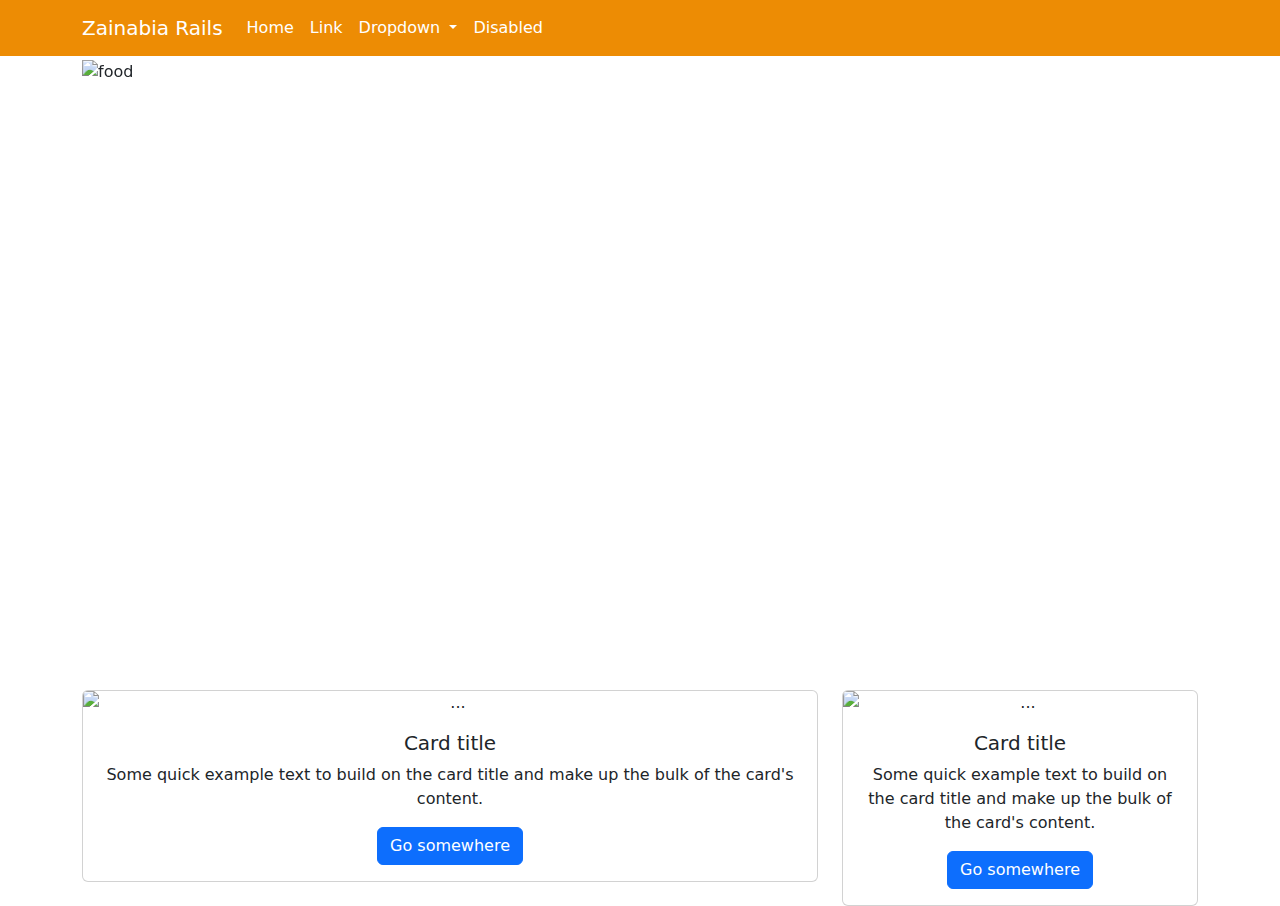
==== views/bootstrap.html @ aaa8be5f "create bootstrap html" ====
<!DOCTYPE html>
<html lang="en">
  <head>
    <meta charset="UTF-8" />
    <meta name="viewport" content="width=device-width, initial-scale=1.0" />
    <title>Bootstrap 5</title>
    <link
      href="https://cdn.jsdelivr.net/npm/bootstrap@5.3.3/dist/css/bootstrap.min.css"
      rel="stylesheet"
      integrity="sha384-QWTKZyjpPEjISv5WaRU9OFeRpok6YctnYmDr5pNlyT2bRjXh0JMhjY6hW+ALEwIH"
      crossorigin="anonymous"
    />
  </head>
  <body>
    <nav
      class="navbar navbar-expand-lg mb-1"
      style="background-color: rgb(237, 140, 4)"
    >
      <div class="container">
        <a class="navbar-brand" href="#" style="color: white !important"
          >Zainabia Rails</a
        >
        <button
          class="navbar-toggler"
          type="button"
          data-bs-toggle="collapse"
          data-bs-target="#navbarSupportedContent"
          aria-controls="navbarSupportedContent"
          aria-expanded="false"
          aria-label="Toggle navigation"
        >
          <span class="navbar-toggler-icon"></span>
        </button>
        <div class="collapse navbar-collapse" id="navbarSupportedContent">
          <ul class="navbar-nav me-auto mb-2 mb-lg-0">
            <li class="nav-item">
              <a
                class="nav-link active"
                aria-current="page"
                href="#"
                style="color: white !important"
                >Home</a
              >
            </li>
            <li class="nav-item">
              <a class="nav-link" href="#" style="color: white !important"
                >Link</a
              >
            </li>
            <li class="nav-item dropdown">
              <a
                class="nav-link dropdown-toggle"
                href="#"
                role="button"
                data-bs-toggle="dropdown"
                aria-expanded="false"
                style="color: white !important"
              >
                Dropdown
              </a>
              <ul class="dropdown-menu">
                <li>
                  <a
                    class="dropdown-item"
                    href="#"
                    style="color: white !important"
                    >Action</a
                  >
                </li>
                <li>
                  <a
                    class="dropdown-item"
                    href="#"
                    style="color: white !important"
                    >Another action</a
                  >
                </li>
                <li><hr class="dropdown-divider" /></li>
                <li>
                  <a
                    class="dropdown-item"
                    href="#"
                    style="color: white !important"
                    >Something else here</a
                  >
                </li>
              </ul>
            </li>
            <li class="nav-item">
              <a
                class="nav-link disabled"
                aria-disabled="true"
                style="color: white !important"
                >Disabled</a
              >
            </li>
          </ul>
        </div>
      </div>
    </nav>

    <!-- Carousel Hero -->
    <section class="container">
      <div
        id="carouselExampleIndicators"
        class="carousel slide"
        data-bs-ride="carousel"
      >
        <div class="carousel-indicators">
          <button
            type="button"
            data-bs-target="#carouselExampleIndicators"
            data-bs-slide-to="0"
            class="active"
            aria-current="true"
            aria-label="Slide 1"
          ></button>
          <button
            type="button"
            data-bs-target="#carouselExampleIndicators"
            data-bs-slide-to="1"
            aria-label="Slide 2"
          ></button>
          <button
            type="button"
            data-bs-target="#carouselExampleIndicators"
            data-bs-slide-to="2"
            aria-label="Slide 3"
          ></button>
        </div>
        <div class="carousel-inner">
          <div class="carousel-item active" data-bs-interval="5000">
            <img
              src="https://plus.unsplash.com/premium_photo-1673108852141-e8c3c22a4a22?q=80&w=2970&auto=format&fit=crop&ixlib=rb-4.0.3&ixid=M3wxMjA3fDB8MHxwaG90by1wYWdlfHx8fGVufDB8fHx8fA%3D%3D"
              class="d-block w-100"
              style="height: 70vh !important"
              alt="food"
            />
          </div>
          <div class="carousel-item" data-bs-interval="5000">
            <img
              src="https://images.unsplash.com/photo-1512621776951-a57141f2eefd?w=800&auto=format&fit=crop&q=60&ixlib=rb-4.0.3&ixid=M3wxMjA3fDB8MHxzZWFyY2h8NHx8Zm9vZHxlbnwwfHwwfHx8MA%3D%3D"
              class="d-block w-100"
              style="height: 70vh !important"
              alt="food"
            />
          </div>
          <div class="carousel-item" data-bs-interval="5000">
            <img
              src="https://images.unsplash.com/photo-1504674900247-0877df9cc836?w=800&auto=format&fit=crop&q=60&ixlib=rb-4.0.3&ixid=M3wxMjA3fDB8MHxzZWFyY2h8Nnx8Zm9vZHxlbnwwfHwwfHx8MA%3D%3D"
              class="d-block w-100"
              style="height: 70vh !important"
              alt="food"
            />
          </div>
        </div>
        <button
          class="carousel-control-prev"
          type="button"
          data-bs-target="#carouselExampleIndicators"
          data-bs-slide="prev"
        >
          <span class="carousel-control-prev-icon" aria-hidden="true"></span>
          <span class="visually-hidden">Previous</span>
        </button>
        <button
          class="carousel-control-next"
          type="button"
          data-bs-target="#carouselExampleIndicators"
          data-bs-slide="next"
        >
          <span class="carousel-control-next-icon" aria-hidden="true"></span>
          <span class="visually-hidden">Next</span>
        </button>
      </div>
    </section>

    <section>
      <div class="container text-center">
        <div class="row">
          <div class="col-8">
            <div class="card">
              <img src="..." class="card-img-top" alt="..." />
              <div class="card-body">
                <h5 class="card-title">Card title</h5>
                <p class="card-text">
                  Some quick example text to build on the card title and make up
                  the bulk of the card's content.
                </p>
                <a href="#" class="btn btn-primary">Go somewhere</a>
              </div>
            </div>
          </div>
          <div class="col-4">
            <div class="card">
              <img src="..." class="card-img-top" alt="..." />
              <div class="card-body">
                <h5 class="card-title">Card title</h5>
                <p class="card-text">
                  Some quick example text to build on the card title and make up
                  the bulk of the card's content.
                </p>
                <a href="#" class="btn btn-primary">Go somewhere</a>
              </div>
            </div>
          </div>
        </div>
      </div>
    </section>

    <script
      src="https://cdn.jsdelivr.net/npm/@popperjs/core@2.11.8/dist/umd/popper.min.js"
      integrity="sha384-I7E8VVD/ismYTF4hNIPjVp/Zjvgyol6VFvRkX/vR+Vc4jQkC+hVqc2pM8ODewa9r"
      crossorigin="anonymous"
    ></script>
    <script
      src="https://cdn.jsdelivr.net/npm/bootstrap@5.3.3/dist/js/bootstrap.min.js"
      integrity="sha384-0pUGZvbkm6XF6gxjEnlmuGrJXVbNuzT9qBBavbLwCsOGabYfZo0T0to5eqruptLy"
      crossorigin="anonymous"
    ></script>
  </body>
</html>
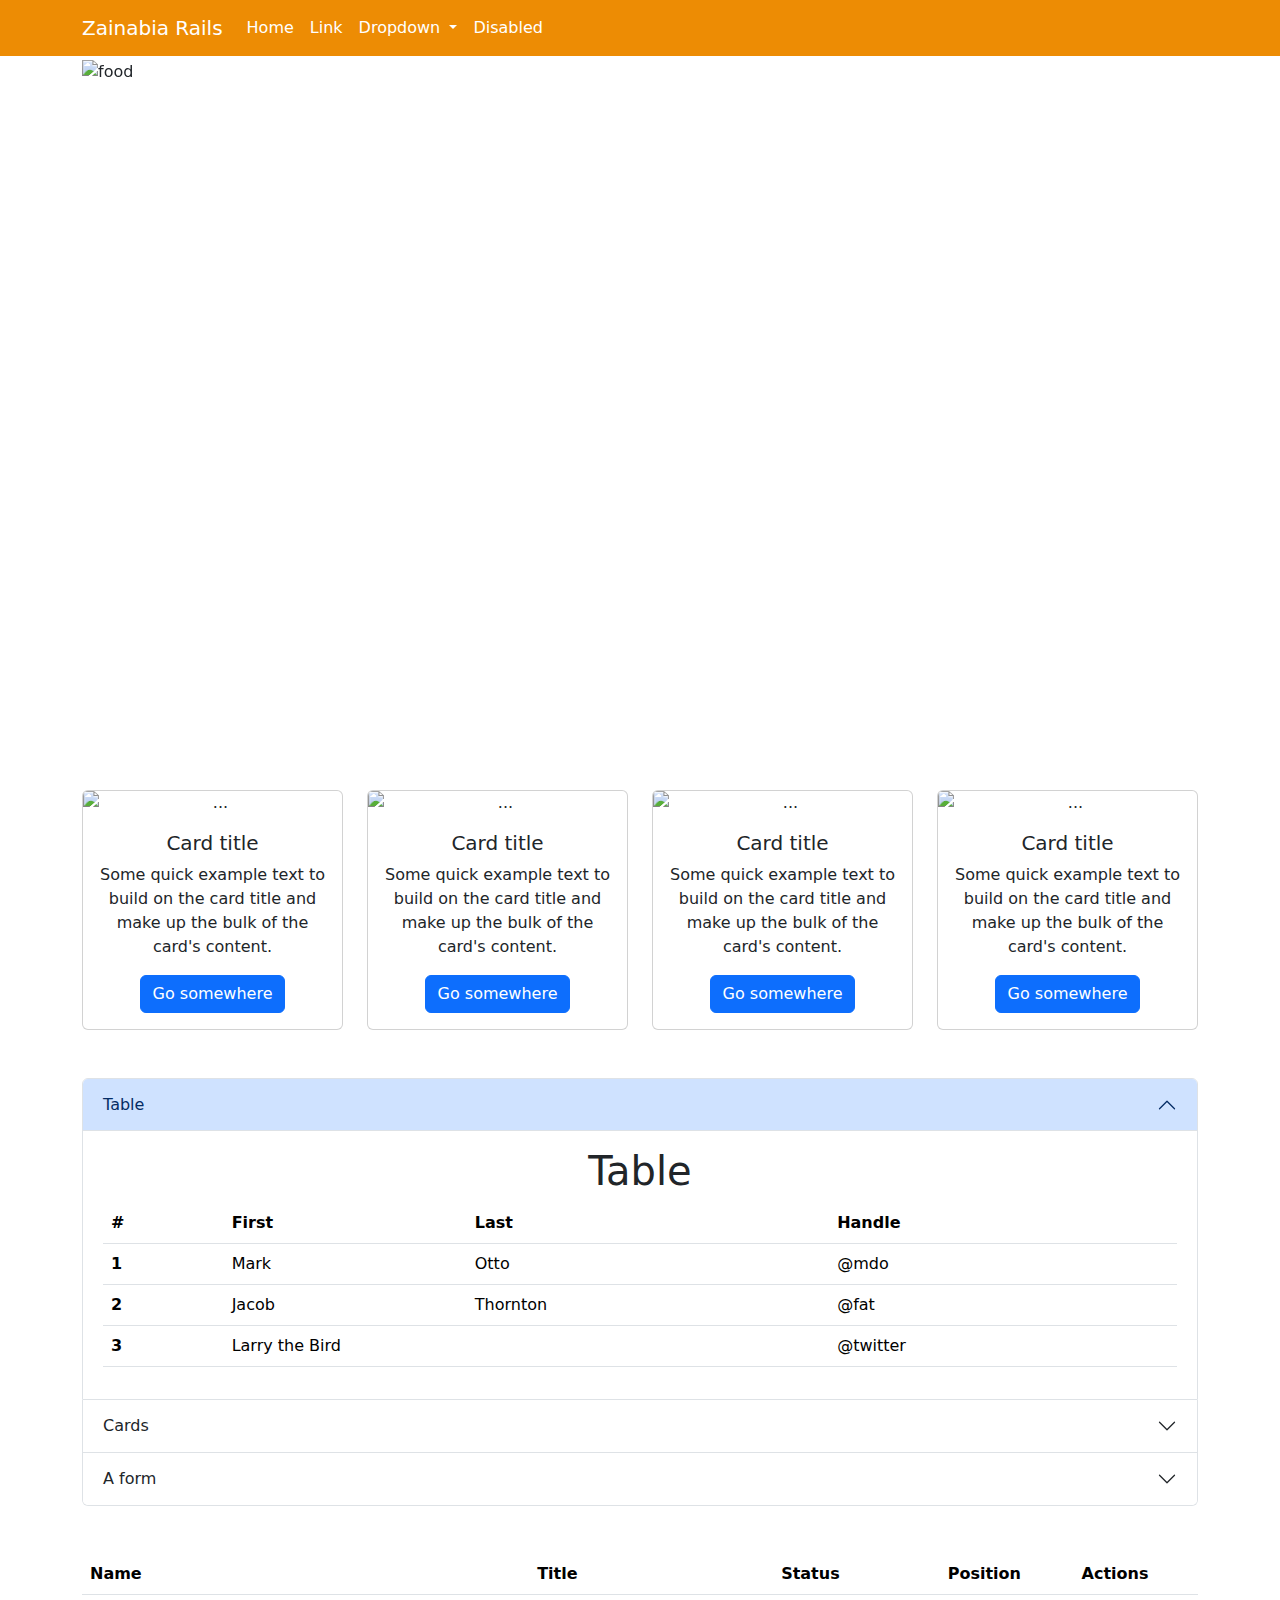
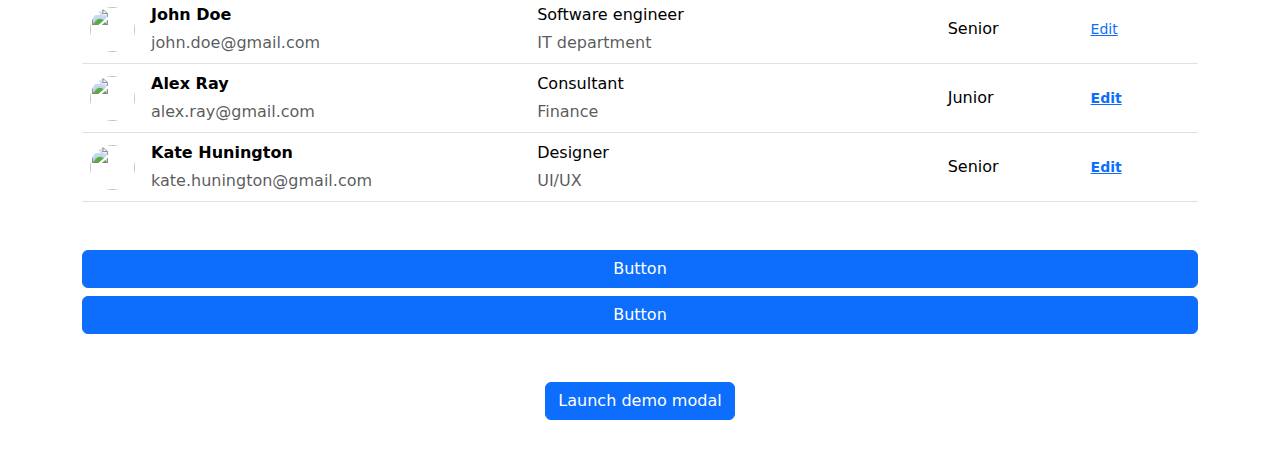
==== commit d6b67079: "create more elements" ====
--- a/views/bootstrap.html
+++ b/views/bootstrap.html
@@ -175,12 +175,16 @@
       </div>
     </section>
 
-    <section>
+    <section class="mb-5" style="margin-top: 100px">
       <div class="container text-center">
         <div class="row">
-          <div class="col-8">
+          <div class="col">
             <div class="card">
-              <img src="..." class="card-img-top" alt="..." />
+              <img
+                src="https://plus.unsplash.com/premium_photo-1673108852141-e8c3c22a4a22?q=80&w=2970&auto=format&fit=crop&ixlib=rb-4.0.3&ixid=M3wxMjA3fDB8MHxwaG90by1wYWdlfHx8fGVufDB8fHx8fA%3D%3D"
+                class="card-img-top"
+                alt="..."
+              />
               <div class="card-body">
                 <h5 class="card-title">Card title</h5>
                 <p class="card-text">
@@ -191,9 +195,13 @@
               </div>
             </div>
           </div>
-          <div class="col-4">
+          <div class="col">
             <div class="card">
-              <img src="..." class="card-img-top" alt="..." />
+              <img
+                src="https://images.unsplash.com/photo-1504674900247-0877df9cc836?w=800&auto=format&fit=crop&q=60&ixlib=rb-4.0.3&ixid=M3wxMjA3fDB8MHxzZWFyY2h8Nnx8Zm9vZHxlbnwwfHwwfHx8MA%3D%3D"
+                class="card-img-top"
+                alt="..."
+              />
               <div class="card-body">
                 <h5 class="card-title">Card title</h5>
                 <p class="card-text">
@@ -202,6 +210,426 @@
                 </p>
                 <a href="#" class="btn btn-primary">Go somewhere</a>
               </div>
+            </div>
+          </div>
+
+          <div class="col">
+            <div class="card">
+              <img
+                src="https://images.unsplash.com/photo-1504674900247-0877df9cc836?w=800&auto=format&fit=crop&q=60&ixlib=rb-4.0.3&ixid=M3wxMjA3fDB8MHxzZWFyY2h8Nnx8Zm9vZHxlbnwwfHwwfHx8MA%3D%3D"
+                class="card-img-top"
+                alt="..."
+              />
+              <div class="card-body">
+                <h5 class="card-title">Card title</h5>
+                <p class="card-text">
+                  Some quick example text to build on the card title and make up
+                  the bulk of the card's content.
+                </p>
+                <a href="#" class="btn btn-primary">Go somewhere</a>
+              </div>
+            </div>
+          </div>
+          <div class="col">
+            <div class="card">
+              <img
+                src="https://images.unsplash.com/photo-1504674900247-0877df9cc836?w=800&auto=format&fit=crop&q=60&ixlib=rb-4.0.3&ixid=M3wxMjA3fDB8MHxzZWFyY2h8Nnx8Zm9vZHxlbnwwfHwwfHx8MA%3D%3D"
+                class="card-img-top"
+                alt="..."
+              />
+              <div class="card-body">
+                <h5 class="card-title">Card title</h5>
+                <p class="card-text">
+                  Some quick example text to build on the card title and make up
+                  the bulk of the card's content.
+                </p>
+                <a href="#" class="btn btn-primary">Go somewhere</a>
+              </div>
+            </div>
+          </div>
+        </div>
+      </div>
+    </section>
+
+    <section class="container mb-5">
+      <div class="accordion" id="accordionExample">
+        <div class="accordion-item">
+          <h2 class="accordion-header">
+            <button
+              class="accordion-button"
+              type="button"
+              data-bs-toggle="collapse"
+              data-bs-target="#collapseOne"
+              aria-expanded="true"
+              aria-controls="collapseOne"
+            >
+              Table
+            </button>
+          </h2>
+          <div
+            id="collapseOne"
+            class="accordion-collapse collapse show"
+            data-bs-parent="#accordionExample"
+          >
+            <div class="accordion-body">
+              <h1 class="text-center">Table</h1>
+              <table class="table">
+                <thead>
+                  <tr>
+                    <th scope="col">#</th>
+                    <th scope="col">First</th>
+                    <th scope="col">Last</th>
+                    <th scope="col">Handle</th>
+                  </tr>
+                </thead>
+                <tbody>
+                  <tr>
+                    <th scope="row">1</th>
+                    <td>Mark</td>
+                    <td>Otto</td>
+                    <td>@mdo</td>
+                  </tr>
+                  <tr>
+                    <th scope="row">2</th>
+                    <td>Jacob</td>
+                    <td>Thornton</td>
+                    <td>@fat</td>
+                  </tr>
+                  <tr>
+                    <th scope="row">3</th>
+                    <td colspan="2">Larry the Bird</td>
+                    <td>@twitter</td>
+                  </tr>
+                </tbody>
+              </table>
+            </div>
+          </div>
+        </div>
+        <div class="accordion-item">
+          <h2 class="accordion-header">
+            <button
+              class="accordion-button collapsed"
+              type="button"
+              data-bs-toggle="collapse"
+              data-bs-target="#collapseTwo"
+              aria-expanded="false"
+              aria-controls="collapseTwo"
+            >
+              Cards
+            </button>
+          </h2>
+          <div
+            id="collapseTwo"
+            class="accordion-collapse collapse"
+            data-bs-parent="#accordionExample"
+          >
+            <div class="accordion-body">
+              <div class="row">
+                <div class="col">
+                  <div class="card">
+                    <img
+                      src="https://plus.unsplash.com/premium_photo-1673108852141-e8c3c22a4a22?q=80&w=2970&auto=format&fit=crop&ixlib=rb-4.0.3&ixid=M3wxMjA3fDB8MHxwaG90by1wYWdlfHx8fGVufDB8fHx8fA%3D%3D"
+                      class="card-img-top"
+                      alt="..."
+                    />
+                    <div class="card-body">
+                      <h5 class="card-title">Card title</h5>
+                      <p class="card-text">
+                        Some quick example text to build on the card title and
+                        make up the bulk of the card's content.
+                      </p>
+                      <a href="#" class="btn btn-primary">Go somewhere</a>
+                    </div>
+                  </div>
+                </div>
+                <div class="col">
+                  <div class="card">
+                    <img
+                      src="https://images.unsplash.com/photo-1504674900247-0877df9cc836?w=800&auto=format&fit=crop&q=60&ixlib=rb-4.0.3&ixid=M3wxMjA3fDB8MHxzZWFyY2h8Nnx8Zm9vZHxlbnwwfHwwfHx8MA%3D%3D"
+                      class="card-img-top"
+                      alt="..."
+                    />
+                    <div class="card-body">
+                      <h5 class="card-title">Card title</h5>
+                      <p class="card-text">
+                        Some quick example text to build on the card title and
+                        make up the bulk of the card's content.
+                      </p>
+                      <a href="#" class="btn btn-primary">Go somewhere</a>
+                    </div>
+                  </div>
+                </div>
+
+                <div class="col">
+                  <div class="card">
+                    <img
+                      src="https://images.unsplash.com/photo-1504674900247-0877df9cc836?w=800&auto=format&fit=crop&q=60&ixlib=rb-4.0.3&ixid=M3wxMjA3fDB8MHxzZWFyY2h8Nnx8Zm9vZHxlbnwwfHwwfHx8MA%3D%3D"
+                      class="card-img-top"
+                      alt="..."
+                    />
+                    <div class="card-body">
+                      <h5 class="card-title">Card title</h5>
+                      <p class="card-text">
+                        Some quick example text to build on the card title and
+                        make up the bulk of the card's content.
+                      </p>
+                      <a href="#" class="btn btn-primary">Go somewhere</a>
+                    </div>
+                  </div>
+                </div>
+                <div class="col">
+                  <div class="card">
+                    <img
+                      src="https://images.unsplash.com/photo-1504674900247-0877df9cc836?w=800&auto=format&fit=crop&q=60&ixlib=rb-4.0.3&ixid=M3wxMjA3fDB8MHxzZWFyY2h8Nnx8Zm9vZHxlbnwwfHwwfHx8MA%3D%3D"
+                      class="card-img-top"
+                      alt="..."
+                    />
+                    <div class="card-body">
+                      <h5 class="card-title">Card title</h5>
+                      <p class="card-text">
+                        Some quick example text to build on the card title and
+                        make up the bulk of the card's content.
+                      </p>
+                      <a href="#" class="btn btn-primary">Go somewhere</a>
+                    </div>
+                  </div>
+                </div>
+              </div>
+            </div>
+          </div>
+        </div>
+        <div class="accordion-item">
+          <h2 class="accordion-header">
+            <button
+              class="accordion-button collapsed"
+              type="button"
+              data-bs-toggle="collapse"
+              data-bs-target="#collapseThree"
+              aria-expanded="false"
+              aria-controls="collapseThree"
+            >
+              A form
+            </button>
+          </h2>
+          <div
+            id="collapseThree"
+            class="accordion-collapse collapse"
+            data-bs-parent="#accordionExample"
+          >
+            <div class="accordion-body">
+              <form>
+                <div class="mb-3">
+                  <label for="exampleInputEmail1" class="form-label"
+                    >Email address</label
+                  >
+                  <input
+                    type="email"
+                    class="form-control"
+                    id="exampleInputEmail1"
+                    aria-describedby="emailHelp"
+                  />
+                  <div id="emailHelp" class="form-text">
+                    We'll never share your email with anyone else.
+                  </div>
+                </div>
+                <div class="mb-3">
+                  <label for="exampleInputPassword1" class="form-label"
+                    >Password</label
+                  >
+                  <input
+                    type="password"
+                    class="form-control"
+                    id="exampleInputPassword1"
+                  />
+                </div>
+                <div class="mb-3 form-check">
+                  <input
+                    type="checkbox"
+                    class="form-check-input"
+                    id="exampleCheck1"
+                  />
+                  <label class="form-check-label" for="exampleCheck1"
+                    >Check me out</label
+                  >
+                </div>
+                <div class="d-grid">
+                  <button class="btn btn-primary" type="button">Button</button>
+                </div>
+              </form>
+            </div>
+          </div>
+        </div>
+      </div>
+    </section>
+
+    <section class="container mb-5">
+      <table class="table align-middle mb-0 bg-white">
+        <thead class="bg-light">
+          <tr>
+            <th>Name</th>
+            <th>Title</th>
+            <th>Status</th>
+            <th>Position</th>
+            <th>Actions</th>
+          </tr>
+        </thead>
+        <tbody>
+          <tr>
+            <td>
+              <div class="d-flex align-items-center">
+                <img
+                  src="https://mdbootstrap.com/img/new/avatars/8.jpg"
+                  alt=""
+                  style="width: 45px; height: 45px"
+                  class="rounded-circle"
+                />
+                <div class="ms-3">
+                  <p class="fw-bold mb-1">John Doe</p>
+                  <p class="text-muted mb-0">john.doe@gmail.com</p>
+                </div>
+              </div>
+            </td>
+            <td>
+              <p class="fw-normal mb-1">Software engineer</p>
+              <p class="text-muted mb-0">IT department</p>
+            </td>
+            <td>
+              <span class="badge badge-success rounded-pill d-inline"
+                >Active</span
+              >
+            </td>
+            <td>Senior</td>
+            <td>
+              <button type="button" class="btn btn-link btn-sm btn-rounded">
+                Edit
+              </button>
+            </td>
+          </tr>
+          <tr>
+            <td>
+              <div class="d-flex align-items-center">
+                <img
+                  src="https://mdbootstrap.com/img/new/avatars/6.jpg"
+                  class="rounded-circle"
+                  alt=""
+                  style="width: 45px; height: 45px"
+                />
+                <div class="ms-3">
+                  <p class="fw-bold mb-1">Alex Ray</p>
+                  <p class="text-muted mb-0">alex.ray@gmail.com</p>
+                </div>
+              </div>
+            </td>
+            <td>
+              <p class="fw-normal mb-1">Consultant</p>
+              <p class="text-muted mb-0">Finance</p>
+            </td>
+            <td>
+              <span class="badge badge-primary rounded-pill d-inline"
+                >Onboarding</span
+              >
+            </td>
+            <td>Junior</td>
+            <td>
+              <button
+                type="button"
+                class="btn btn-link btn-rounded btn-sm fw-bold"
+                data-mdb-ripple-color="dark"
+              >
+                Edit
+              </button>
+            </td>
+          </tr>
+          <tr>
+            <td>
+              <div class="d-flex align-items-center">
+                <img
+                  src="https://mdbootstrap.com/img/new/avatars/7.jpg"
+                  class="rounded-circle"
+                  alt=""
+                  style="width: 45px; height: 45px"
+                />
+                <div class="ms-3">
+                  <p class="fw-bold mb-1">Kate Hunington</p>
+                  <p class="text-muted mb-0">kate.hunington@gmail.com</p>
+                </div>
+              </div>
+            </td>
+            <td>
+              <p class="fw-normal mb-1">Designer</p>
+              <p class="text-muted mb-0">UI/UX</p>
+            </td>
+            <td>
+              <span class="badge badge-warning rounded-pill d-inline"
+                >Awaiting</span
+              >
+            </td>
+            <td>Senior</td>
+            <td>
+              <button
+                type="button"
+                class="btn btn-link btn-rounded btn-sm fw-bold"
+                data-mdb-ripple-color="dark"
+              >
+                Edit
+              </button>
+            </td>
+          </tr>
+        </tbody>
+      </table>
+    </section>
+
+    <section class="container mb-5">
+      <div class="d-grid gap-2">
+        <button class="btn btn-primary" type="button">Button</button>
+        <button class="btn btn-primary" type="button">Button</button>
+      </div>
+    </section>
+
+    <section class="container mb-5 text-center">
+      <!-- Button trigger modal -->
+      <button
+        type="button"
+        class="btn btn-primary"
+        data-bs-toggle="modal"
+        data-bs-target="#exampleModal"
+      >
+        Launch demo modal
+      </button>
+
+      <!-- Modal -->
+      <div
+        class="modal fade"
+        id="exampleModal"
+        tabindex="-1"
+        aria-labelledby="exampleModalLabel"
+        aria-hidden="true"
+      >
+        <div class="modal-dialog">
+          <div class="modal-content">
+            <div class="modal-header">
+              <h1 class="modal-title fs-5" id="exampleModalLabel">
+                Modal title
+              </h1>
+              <button
+                type="button"
+                class="btn-close"
+                data-bs-dismiss="modal"
+                aria-label="Close"
+              ></button>
+            </div>
+            <div class="modal-body">...</div>
+            <div class="modal-footer">
+              <button
+                type="button"
+                class="btn btn-secondary"
+                data-bs-dismiss="modal"
+              >
+                Close
+              </button>
+              <button type="button" class="btn btn-primary">
+                Save changes
+              </button>
             </div>
           </div>
         </div>
